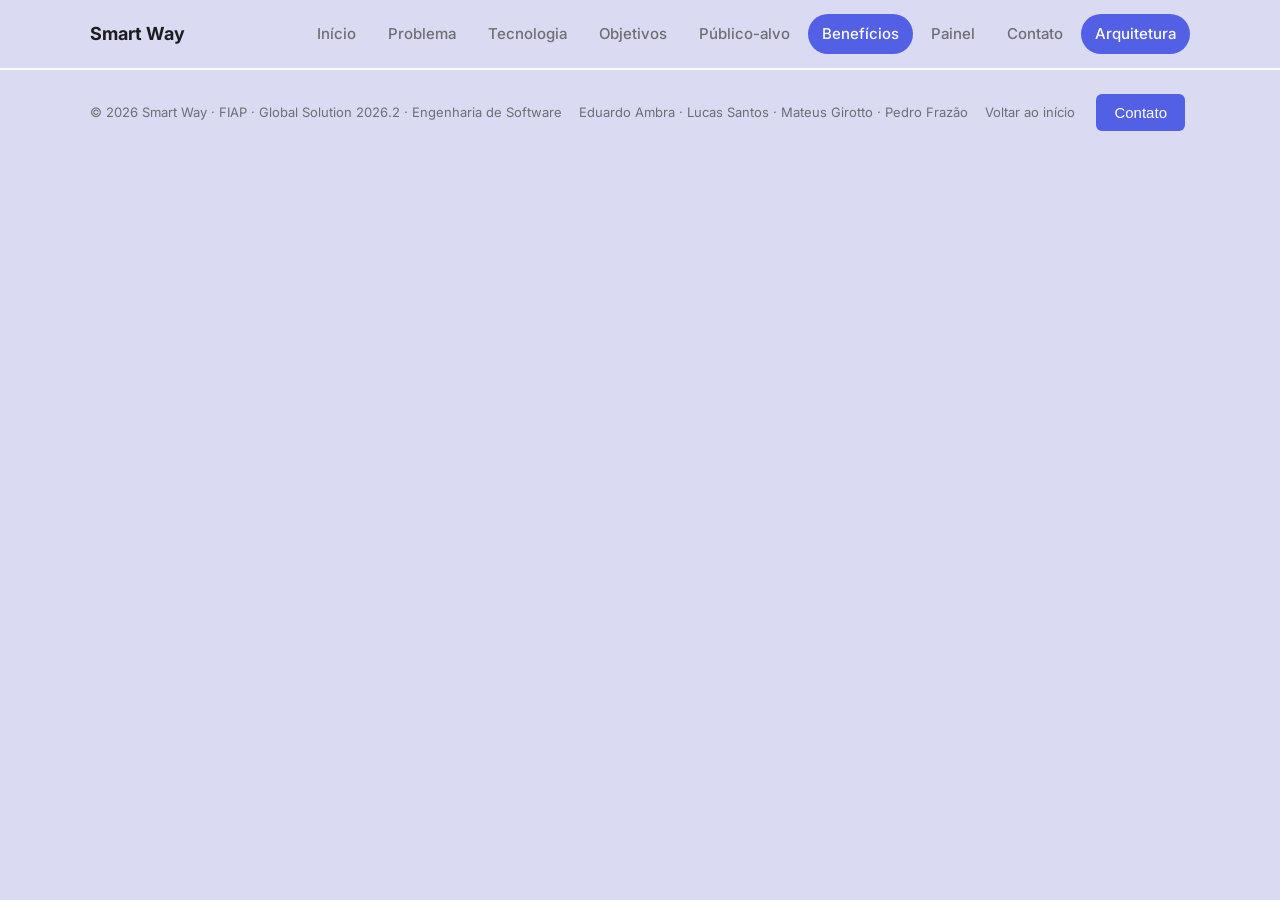
==== src/pages/arquitetura.html @ 39a08313 "feat: adiciona pagina de arquaitetura do metro" ====
<!DOCTYPE html>
<html lang="pt-BR">

<head>
    <meta charset="UTF-8">
    <meta name="viewport" content="width=device-width, initial-scale=1.0">
    <title>Tecnologia | Smart Way</title>

    <!-- Google Fonts -->
    <link href="https://fonts.googleapis.com/css2?family=Inter:wght@400;500;600&family=Sora:wght@600;700&display=swap" rel="stylesheet">

    <link rel="stylesheet" href="../css/style.css">
</head>

<body>

    <!-- CABEÇALHO E MENU -->
    <header class="cabecalho">
        <div class="container">
            <a href="../../index.html" class="marca">Smart Way</a>

            <nav class="menu">
                <ul>
                    <li><a href="../../index.html" class="menu-link">Início</a></li>
                    <li><a href="problema.html" class="menu-link">Problema</a></li>
                    <li><a href="tecnologia.html" class="menu-link">Tecnologia</a></li>
                    <li><a href="objetivos.html" class="menu-link">Objetivos</a></li>
                    <li><a href="publico_alvo.html" class="menu-link">Público-alvo</a></li>
                    <li><a href="beneficions.html" class="menu-link menu-link-ativo">Benefícios</a></li>
                    <li><a href="painel.html" class="menu-link">Painel</a></li>
                    <li><a href="contato.html" class="menu-link">Contato</a></li>
                    <li><a href="arquitetura.html" class="menu-link menu-link-ativo">Arquitetura</a></li>
                </ul>
            </nav>
        </div>
    </header>


    <!-- RODAPÉ -->
    <footer class="rodape">
        <div class="container">
            <p>&copy; 2026 Smart Way · FIAP · Global Solution 2026.2 · Engenharia de Software</p>
            <p>Eduardo Ambra · Lucas Santos · Mateus Girotto · Pedro Frazão</p>
            <p><a href="../../index.html">Voltar ao início</a></p>
            <p><button class="botao" onclick="contato()">Contato</button></p>
        </div>
    </footer>

    <script src="../java.js"></script>
</body>

</html>
---- src/css/style.css ----
/* ---------- 1. Variáveis ---------- */
:root {
    --cor-fundo: #dadaf3;          
    --cor-fundo-2: #dadaf3;       
    --cor-cartao: #ffffff;       
    --cor-borda: #ffffff;          
    --cor-texto: #1d1d1f;          
    --cor-texto-suave: #6e6e73;    
    --cor-titulo: #1d1d1f;        
    --cor-principal: #5160e4;      
    --cor-texto-botao: #ffffff;    
    --cor-sucesso: #28cd41;
    --cor-erro: #c0392b;        

    --fonte-titulo: -apple-system, BlinkMacSystemFont, "SF Pro Display", "Inter", sans-serif;
    --fonte-texto: -apple-system, BlinkMacSystemFont, "SF Pro Text", "Inter", sans-serif;
}

* {
    margin: 0;
    padding: 0;
    box-sizing: border-box;
}


html,
body {
    height: 100%;
}

body {
    display: flex;
    flex-direction: column;
    background-color: var(--cor-fundo);
    color: var(--cor-texto);
    font-family: var(--fonte-texto);
    font-size: 16px;
    line-height: 1.6;
}


main {
    flex-grow: 1;
    display: flex;
    flex-direction: column;
    overflow: auto;
}

h1,
h2 {
    color: var(--cor-titulo);
    font-family: var(--fonte-titulo);
    line-height: 1.2;
}

ul {
    list-style: none;
}

a {
    color: var(--cor-principal);
    text-decoration: none;
}

img {
    max-width: 100%;
}

.container {
    width: 90%;
    max-width: 1100px;
    margin: 0 auto;
}

.destaque {
    color: var(--cor-principal);
}


.cabecalho {
    border-bottom: 1px solid var(--cor-borda);
}

.cabecalho .container {
    display: flex;
    flex-wrap: wrap;
    justify-content: space-between;
    align-items: center;
    padding: 14px 0;
}

.marca {
    display: flex;
    align-items: center;
    color: var(--cor-titulo);
    font-family: var(--fonte-titulo);
    font-size: 18px;
    font-weight: 700;
}

.marca img {
    width: 36px;
    height: 36px;
    margin-right: 10px;
}

.menu ul {
    display: flex;
    flex-wrap: wrap;
    align-items: center;
}

.menu li {
    margin-left: 4px;
}

.menu-link {
    display: block;
    padding: 8px 14px;
    border-radius: 20px;
    color: var(--cor-texto-suave);
    font-size: 15px;
    font-weight: 500;
    transition: 0.2s;
}

.menu-link:hover {
    background-color: var(--cor-fundo-2);
    color: var(--cor-titulo);
}


.menu-link-ativo,
.menu-link-ativo:hover {
    background-color: var(--cor-principal);
    color: var(--cor-texto-botao);
}


.tela {
    flex-grow: 1;
    display: flex;
    flex-direction: column;
    justify-content: center;
    padding: 20px 0;
}

.tela-fundo-2 {
    background-color: var(--cor-fundo-2);
}


.estacao {
    display: flex;
    align-items: center;
    color: var(--cor-principal);
    font-size: 13px;
    font-weight: 600;
    letter-spacing: 1px;
    text-transform: uppercase;
}


.inicio {
    display: flex;
    flex-wrap: wrap;
    align-items: center;
}

.inicio-texto,
.inicio-imagem {
    flex: 1 1 400px;
    margin: 15px 0;
}

.inicio-texto {
    margin-right: 30px;
}

.inicio-texto h1 {
    margin: 20px 0;
    font-size: 48px;
}

.inicio-texto p {
    margin-bottom: 24px;
    color: var(--cor-texto-suave);
    font-size: 18px;
}

.inicio-imagem img {
    display: block;
    width: 100%;
    border-radius: 24px;
}

.inicio-imagem figcaption {
    margin-top: 8px;
    color: var(--cor-texto-suave);
    font-size: 13px;
    text-align: center;
}


.rodape {
    background-color: var(--cor-fundo-2);
    border-top: 1px solid var(--cor-borda);
    color: var(--cor-texto-suave);
    font-size: 13px;
}

.rodape .container {
    display: flex;
    flex-wrap: wrap;
    justify-content: space-between;
    align-items: center;
    padding: 12px 0;
}

.rodape p {
    margin: 2px 0;
}

.rodape a {
    color: var(--cor-texto-suave);
    transition: 0.2s;
}

.rodape a:hover {
    color: var(--cor-principal);
    text-decoration: underline;
}


.tela-inicial {
    background-image: linear-gradient(rgba(255, 255, 255, 0.521), rgba(255, 255, 255, 0.527)), url("../assets/inicio.jpg");
    background-size: cover;
    background-position: center;
}

.imagem_problema {
    display: flex;
    width: 80%;
    border-radius: 24px;
    margin: 0 auto;
    margin-bottom: 40px;
}

.imagem_beneficios {
    display: flex;
    width: 80%;
    border-radius: 24px;
    margin: 0 auto;
    margin-bottom: 40px;
}

.imagem_objetivos {
    display: flex;
    width: 80%;
    border-radius: 24px;
    margin: 0 auto;
    margin-bottom: 40px;
}

.imagem_publico_alvo{
    display: flex;
    width: 80%;
    border-radius: 24px;
    margin: 0 auto;
    margin-bottom: 40px;
}

.imagem_tecnologia {
    display: flex;
    width: 80%;
    border-radius: 24px;
    margin: 0 auto;
    margin-bottom: 40px;
}

.botao {
    background: var(--cor-principal);
    color: #fff;
    border: none;
    padding: 10px 18px;
    margin: 10px 5px;
    border-radius: 6px;
    font-size: 15px;
    cursor: pointer;
}

.botao:hover { opacity: 0.85; }


/* ---------- Página de contato ---------- */
.contato {
    display: flex;
    flex-wrap: wrap;
    align-items: flex-start;
    gap: 40px;
}

.contato-texto {
    flex: 1 1 300px;
}

.contato-texto h1 {
    margin: 20px 0;
    font-size: 48px;
}

.contato-texto p {
    color: var(--cor-texto-suave);
    font-size: 18px;
}

.formulario {
    flex: 1 1 400px;
    display: flex;
    flex-direction: column;
    gap: 16px;
    padding: 32px;
    border-radius: 24px;
    background-color: var(--cor-cartao);
    box-shadow: 0 10px 30px rgba(81, 96, 228, 0.12);
}

.campo {
    display: flex;
    flex-direction: column;
    gap: 6px;
}

.campo label {
    color: var(--cor-titulo);
    font-weight: 600;
}

.campo input,
.campo textarea {
    width: 100%;
    padding: 12px 14px;
    border: 1px solid #c9c9e0;
    border-radius: 12px;
    background-color: #f7f7fc;
    color: var(--cor-texto);
    font-family: var(--fonte-texto);
    font-size: 16px;
    transition: 0.2s;
}

.campo textarea {
    min-height: 120px;
    resize: vertical;
}

.campo input:focus,
.campo textarea:focus {
    outline: none;
    border-color: var(--cor-principal);
    background-color: var(--cor-cartao);
    box-shadow: 0 0 0 3px rgba(81, 96, 228, 0.2);
}

.campo .campo-invalido {
    border-color: var(--cor-erro);
}

.erro {
    min-height: 1.2em;
    color: var(--cor-erro);
    font-size: 14px;
}

.botao-enviar {
    align-self: flex-start;
    margin: 4px 0 0;
    padding: 12px 28px;
    border-radius: 20px;
    font-weight: 600;
}

.mensagem-sucesso {
    color: #1a8a2e;
    font-weight: 600;
}

@media (max-width: 600px) {
    .contato {
        gap: 10px;
    }

    .contato-texto h1 {
        font-size: 34px;
    }

    .formulario {
        padding: 24px 20px;
    }

    .botao-enviar {
        align-self: stretch;
    }
}
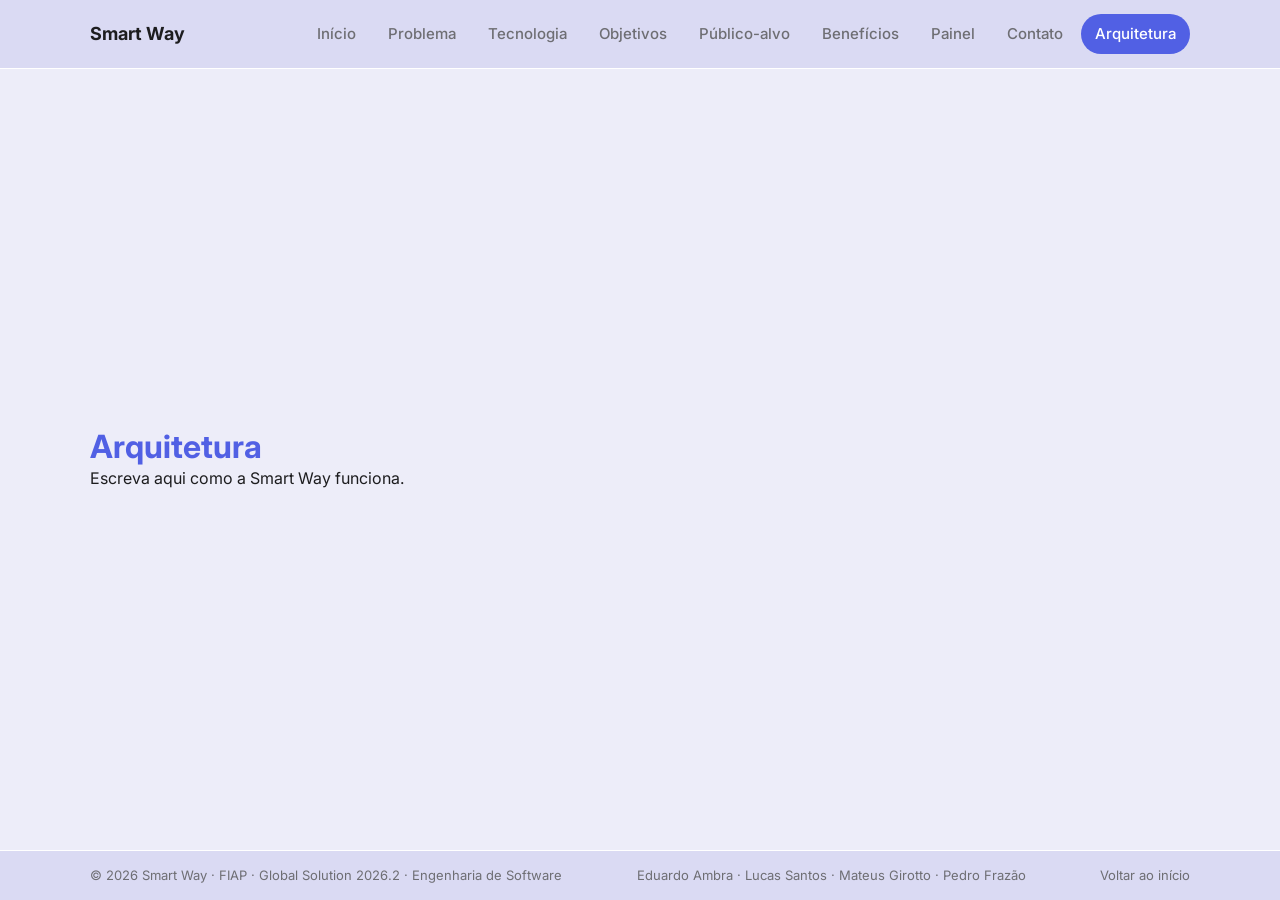
==== commit b0ba4add: "fix: arruma o problema do seletor ficar travado" ====
--- a/src/pages/arquitetura.html
+++ b/src/pages/arquitetura.html
@@ -4,7 +4,7 @@
 <head>
     <meta charset="UTF-8">
     <meta name="viewport" content="width=device-width, initial-scale=1.0">
-    <title>Tecnologia | Smart Way</title>
+    <title>Arquitetura | Smart Way</title>
 
     <!-- Google Fonts -->
     <link href="https://fonts.googleapis.com/css2?family=Inter:wght@400;500;600&family=Sora:wght@600;700&display=swap" rel="stylesheet">
@@ -26,7 +26,7 @@
                     <li><a href="tecnologia.html" class="menu-link">Tecnologia</a></li>
                     <li><a href="objetivos.html" class="menu-link">Objetivos</a></li>
                     <li><a href="publico_alvo.html" class="menu-link">Público-alvo</a></li>
-                    <li><a href="beneficions.html" class="menu-link menu-link-ativo">Benefícios</a></li>
+                    <li><a href="beneficions.html" class="menu-link">Benefícios</a></li>
                     <li><a href="painel.html" class="menu-link">Painel</a></li>
                     <li><a href="contato.html" class="menu-link">Contato</a></li>
                     <li><a href="arquitetura.html" class="menu-link menu-link-ativo">Arquitetura</a></li>
@@ -35,6 +35,14 @@
         </div>
     </header>
 
+    <main>
+        <div class="tela tela-inicial">
+            <div class="container">
+                <h1><span class="destaque">Arquitetura</span></h1>
+                <p>Escreva aqui como a Smart Way funciona.</p>
+            </div>
+        </div>
+    </main>
 
     <!-- RODAPÉ -->
     <footer class="rodape">
@@ -42,11 +50,10 @@
             <p>&copy; 2026 Smart Way · FIAP · Global Solution 2026.2 · Engenharia de Software</p>
             <p>Eduardo Ambra · Lucas Santos · Mateus Girotto · Pedro Frazão</p>
             <p><a href="../../index.html">Voltar ao início</a></p>
-            <p><button class="botao" onclick="contato()">Contato</button></p>
         </div>
     </footer>
 
     <script src="../java.js"></script>
 </body>
 
-</html>
+</html>
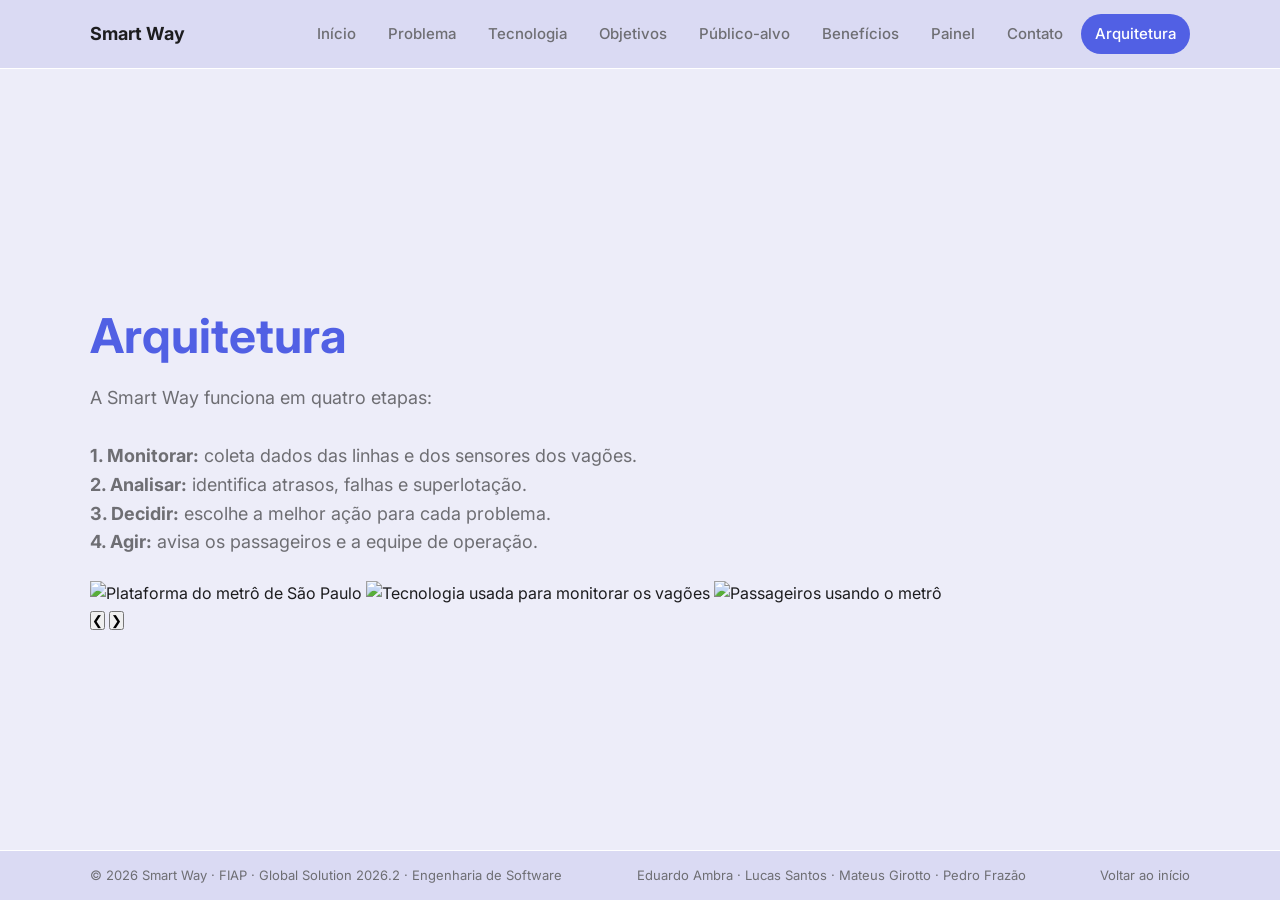
==== commit d3e27ddc: "feat: adiciona estrutura html do carrossel na pagina de arquitetura" ====
--- a/src/pages/arquitetura.html
+++ b/src/pages/arquitetura.html
@@ -35,14 +35,38 @@
         </div>
     </header>
 
-    <main>
-        <div class="tela tela-inicial">
-            <div class="container">
-                <h1><span class="destaque">Arquitetura</span></h1>
-                <p>Escreva aqui como a Smart Way funciona.</p>
+        <main>
+            <div class="tela tela-inicial">
+                <div class="container inicio">
+                    <div class="inicio-texto">
+                        <h1><span class="destaque">Arquitetura</span></h1>
+                        <p>
+                            A Smart Way funciona em quatro etapas:
+                            <br>
+                            <br>
+                            <strong>1. Monitorar:</strong> coleta dados das linhas e dos sensores dos vagões.<br>
+                            <strong>2. Analisar:</strong> identifica atrasos, falhas e superlotação.<br>
+                            <strong>3. Decidir:</strong> escolhe a melhor ação para cada problema.<br>
+                            <strong>4. Agir:</strong> avisa os passageiros e a equipe de operação.
+                        </p>
+
+                        <!-- CARROSSEL -->
+                        <div class="carrossel" id="carrossel">
+                            <div class="carrossel-slides">
+                                <img class="slide slide-ativo" src="../assets/Problema.jpg" alt="Plataforma do metrô de São Paulo">
+                                <img class="slide" src="../assets/Tecnologia.jpg" alt="Tecnologia usada para monitorar os vagões">
+                                <img class="slide" src="../assets/Publico.jpg" alt="Passageiros usando o metrô">
+                            </div>
+
+                            <button class="carrossel-seta carrossel-anterior" id="anterior" aria-label="Imagem anterior">&#10094;</button>
+                            <button class="carrossel-seta carrossel-proximo" id="proximo" aria-label="Próxima imagem">&#10095;</button>
+
+                            <div class="carrossel-pontos" id="pontos"></div>
+                        </div>
+                    </div>
+                </div>
             </div>
-        </div>
-    </main>
+        </main>
 
     <!-- RODAPÉ -->
     <footer class="rodape">
